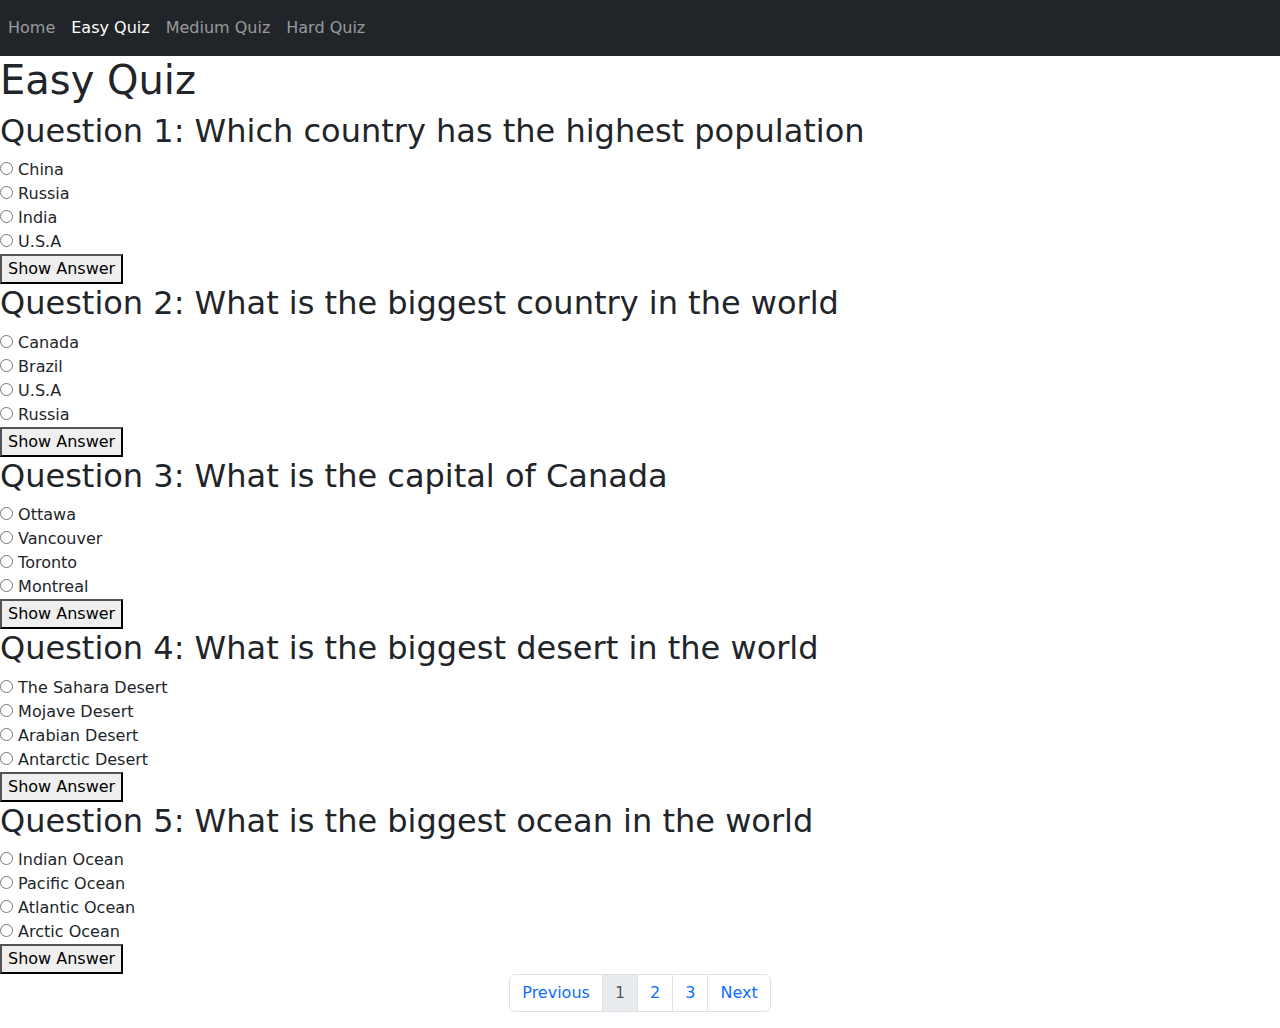
==== index2.html @ 75911dbb "Update index2.html" ====
<!DOCTYPE html>
<html>
  <head>
   <title>Geography Test</title>
   <meta charset="utf-8">
   <meta name="viewport" content="width=device-width, initial-scale=1">
   <link rel="stylesheet" href="mystyle.css">
   <script src="https://ajax.googleapis.com/ajax/libs/jquery/3.7.1/jquery.min.js"></script>
    <link href="https://cdn.jsdelivr.net/npm/bootstrap@5.2.3/dist/css/bootstrap.min.css" rel="stylesheet">
    <script src="https://cdn.jsdelivr.net/npm/bootstrap@5.2.3/dist/js/bootstrap.bundle.min.js"></script>
   <script src="myscript.js"></script>
</head>
  <body>
   <nav class="navbar navbar-expand-sm bg-dark navbar-dark">
        <div class="collapse navbar-collapse" id="collapsibleNavbar">
          <ul class="navbar-nav">
            <li class="nav-item">
              <a class="nav-link" href="index.html">Home</a>
            </li>
            <li class="nav-item">
              <a class="nav-link active" href="index2.html">Easy Quiz</a>
            </li>
            <li class="nav-item">
              <a class="nav-link" href="index3.html">Medium Quiz</a>
            </li>
			<li class="nav-item">
              <a class="nav-link" href="index4.html">Hard Quiz</a>
            </li>
          </ul>
        </div>
    </nav> 
	<h1> Easy Quiz </h1>
	<div class="QuestionTitle">
		<h2> Question 1: Which country has the highest population </h2>
	</div>
	<form>
		<input type="radio" id="answer1" name="geography" value="option name">
		<label for="option name"> China</label><br>
	<div class="alert alert-danger">
    		<strong>Danger!</strong> This alert box could indicate a dangerous or potentially negative action.
 	 </div>
		<input type="radio" id="answer2" name="geography" value="option name">
		<label for="option name"> Russia</label><br>
	<div class="alert alert-danger">
    		<strong>Danger!</strong> This alert box could indicate a dangerous or potentially negative action.
  	</div>
		<input type="radio" id="answer3" name="geography" value="option name">
		<label for="option name"> India</label><br>
	<div class="alert alert-success">
    		<strong>Success!</strong> This alert box could indicate a successful or positive action.
  	</div>
		<input type="radio" id="answer4" name="geography" value="option name">
		<label for="option name"> U.S.A</label>
	<div class="alert alert-danger">
    		<strong>Danger!</strong> This alert box could indicate a dangerous or potentially negative action.
  	</div>
	</form>
	
	<button class="showA" data-answer="a5">Show Answer</button>
	  <div class="answer"> Correct answer: India  </div>
	  
	<div class="QuestionTitle">
		<h2> Question 2: What is the biggest country in the world</h2>
	</div>
	<form>
		<input type="radio" id="answer5" name="geography" value="option name">
		<label for="option name"> Canada</label><br>
	<div class="alert alert-danger">
    		<strong>Danger!</strong> This alert box could indicate a dangerous or potentially negative action.
  	</div>
		<input type="radio" id="answer6" name="geography" value="option name">
		<label for="option name"> Brazil</label><br>
	<div class="alert alert-danger">
    		<strong>Danger!</strong> This alert box could indicate a dangerous or potentially negative action.
  	</div>
		<input type="radio" id="answer7" name="geography" value="option name">
		<label for="option name"> U.S.A</label><br>
	<div class="alert alert-danger">
    		<strong>Danger!</strong> This alert box could indicate a dangerous or potentially negative action.
  	</div>
		<input type="radio" id="answer8" name="geography" value="option name">
		<label for="option name"> Russia</label>
	<div class="alert alert-success">
    		<strong>Success!</strong> This alert box could indicate a successful or positive action.
  	</div>
	</form>
	
	<button class="showA" data-answer="a5">Show Answer</button>
	  <div class="answer"> Correct answer: Russia  </div>
	  
	<div class="QuestionTitle">
		<h2> Question 3: What is the capital of Canada <h2>
	</div>
	<form>
		<input type="radio" id="answer9" name="geography" value="option name">
		<label for="option name"> Ottawa</label><br>
	<div class="alert alert-success">
    		<strong>Success!</strong> This alert box could indicate a successful or positive action.
  	</div>
		<input type="radio" id="answer10" name="geography" value="option name">
		<label for="option name"> Vancouver</label><br>
	<div class="alert alert-danger">
    		<strong>Danger!</strong> This alert box could indicate a dangerous or potentially negative action.
  	</div>
		<input type="radio" id="answer11" name="geography" value="option name">
		<label for="option name"> Toronto</label><br>
	<div class="alert alert-danger">
    		<strong>Danger!</strong> This alert box could indicate a dangerous or potentially negative action.
  	</div>
		<input type="radio" id="answer12" name="geography" value="option name">
		<label for="option name"> Montreal</label>
	<div class="alert alert-danger">
    		<strong>Danger!</strong> This alert box could indicate a dangerous or potentially negative action.
  	</div>
	</form>
	
	<button class="showA" data-answer="a5">Show Answer</button>
	  <div class="answer"> Correct answer: Ottawa   </div>
	  
	<div class="QuestionTitle">
		<h2> Question 4: What is the biggest desert in the world <h2>
	</div>
	<form>
		<input type="radio" id="answer9" name="geography" value="option name">
		<label for="option name"> The Sahara Desert</label><br>
	<div class="alert alert-danger">
    		<strong>Danger!</strong> This alert box could indicate a dangerous or potentially negative action.
  	</div>
		<input type="radio" id="answer10" name="geography" value="option name">
		<label for="option name"> Mojave Desert</label><br>
	<div class="alert alert-danger">
    		<strong>Danger!</strong> This alert box could indicate a dangerous or potentially negative action.
  	</div>
		<input type="radio" id="answer11" name="geography" value="option name">
		<label for="option name"> Arabian Desert</label><br>
	<div class="alert alert-danger">
    		<strong>Danger!</strong> This alert box could indicate a dangerous or potentially negative action.
 	 </div>
		<input type="radio" id="answer12" name="geography" value="option name">
		<label for="option name"> Antarctic Desert</label>
	<div class="alert alert-success">
    		<strong>Success!</strong> This alert box could indicate a successful or positive action.
  	</div>
	</form>
	
	<button class="showA" data-answer="a5">Show Answer</button>
	  <div class="answer"> Correct answer: Antarctic Desert  </div>
	  
	<div class="QuestionTitle">
		<h2> Question 5: What is the biggest ocean in the world <h2>
	</div>
	<form>
		<input type="radio" id="answer9" name="geography" value="option name">
		<label for="option name"> Indian Ocean</label><br>
	<div class="alert alert-danger">
    		<strong>Danger!</strong> This alert box could indicate a dangerous or potentially negative action.
 	 </div>
		<input type="radio" id="answer10" name="geography" value="option name">
		<label for="option name"> Pacific Ocean</label><br>
	<div class="alert alert-success">
    		<strong>Success!</strong> This alert box could indicate a successful or positive action.
  	</div>
		<input type="radio" id="answer11" name="geography" value="option name">
		<label for="option name"> Atlantic Ocean</label><br>
	<div class="alert alert-danger">
    		<strong>Danger!</strong> This alert box could indicate a dangerous or potentially negative action.
 	 </div>
		<input type="radio" id="answer12" name="geography" value="option name">
		<label for="option name"> Arctic Ocean</label>
	<div class="alert alert-danger">
    		<strong>Danger!</strong> This alert box could indicate a dangerous or potentially negative action.
 	 </div>
	</form>
	
	<button class="showA" data-answer="a5">Show Answer</button>
	  <div class="answer"> Correct answer: Pacific Ocean  </div>

<ul class="pagination justify-content-center">
  <li class="page-item"><a class="page-link" href="index.html">Previous</a></li>
  <li class="page-item disabled"><a class="page-link">1</a></li>
  <li class="page-item"><a class="page-link" href="index3.html">2</a></li>
  <li class="page-item"><a class="page-link" href="index4.html">3</a></li>
  <li class="page-item"><a class="page-link" href="index3.html">Next</a></li>
</ul>
	  
  </body>
</html>
---- mystyle.css ----
#content {
     margin-left: 20px;
}

.Home {
display: block;
margin-left: auto;
margin-right: auto;
width: 50%;
}

.alert-danger {
display: none;
}

.alert-success {
 display: none;
}
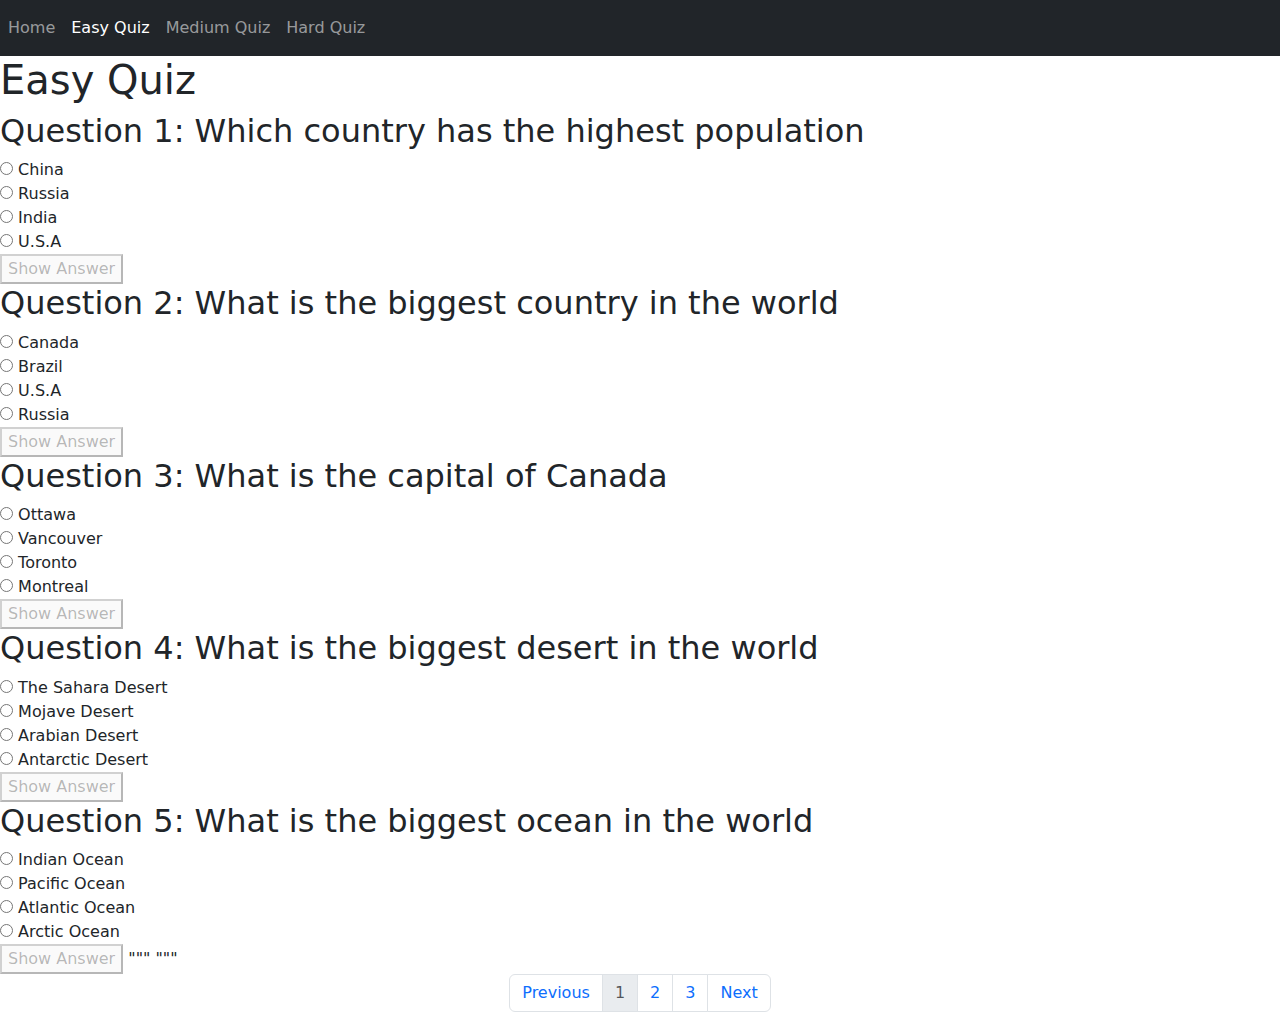
==== commit 3a642450: "Update index2.html" ====
--- a/index2.html
+++ b/index2.html
@@ -1,5 +1,5 @@
 <!DOCTYPE html>
-<html>
+<html lang="en">
   <head>
    <title>Geography Test</title>
    <meta charset="utf-8">
@@ -33,27 +33,15 @@
 	<div class="QuestionTitle">
 		<h2> Question 1: Which country has the highest population </h2>
 	</div>
-	<form>
-		<input type="radio" id="answer1" name="geography" value="option name">
+	<form class = "radioform">
+		<input type="radio" id="answer1" name="geography" value="wrong">
 		<label for="option name"> China</label><br>
-	<div class="alert alert-danger">
-    		<strong>Danger!</strong> This alert box could indicate a dangerous or potentially negative action.
- 	 </div>
-		<input type="radio" id="answer2" name="geography" value="option name">
+		<input type="radio" id="answer2" name="geography" value="wrong">
 		<label for="option name"> Russia</label><br>
-	<div class="alert alert-danger">
-    		<strong>Danger!</strong> This alert box could indicate a dangerous or potentially negative action.
-  	</div>
-		<input type="radio" id="answer3" name="geography" value="option name">
+		<input type="radio" id="answer3" name="geography" value="correct">
 		<label for="option name"> India</label><br>
-	<div class="alert alert-success">
-    		<strong>Success!</strong> This alert box could indicate a successful or positive action.
-  	</div>
-		<input type="radio" id="answer4" name="geography" value="option name">
+		<input type="radio" id="answer4" name="geography" value="wrong">
 		<label for="option name"> U.S.A</label>
-	<div class="alert alert-danger">
-    		<strong>Danger!</strong> This alert box could indicate a dangerous or potentially negative action.
-  	</div>
 	</form>
 	
 	<button class="showA" data-answer="a5">Show Answer</button>
@@ -62,27 +50,15 @@
 	<div class="QuestionTitle">
 		<h2> Question 2: What is the biggest country in the world</h2>
 	</div>
-	<form>
-		<input type="radio" id="answer5" name="geography" value="option name">
+	<form class = "radioform">
+		<input type="radio" id="answer5" name="geography" value="wrong">
 		<label for="option name"> Canada</label><br>
-	<div class="alert alert-danger">
-    		<strong>Danger!</strong> This alert box could indicate a dangerous or potentially negative action.
-  	</div>
-		<input type="radio" id="answer6" name="geography" value="option name">
+		<input type="radio" id="answer6" name="geography" value="wrong">
 		<label for="option name"> Brazil</label><br>
-	<div class="alert alert-danger">
-    		<strong>Danger!</strong> This alert box could indicate a dangerous or potentially negative action.
-  	</div>
-		<input type="radio" id="answer7" name="geography" value="option name">
+		<input type="radio" id="answer7" name="geography" value="wrong">
 		<label for="option name"> U.S.A</label><br>
-	<div class="alert alert-danger">
-    		<strong>Danger!</strong> This alert box could indicate a dangerous or potentially negative action.
-  	</div>
-		<input type="radio" id="answer8" name="geography" value="option name">
+		<input type="radio" id="answer8" name="geography" value="correct">
 		<label for="option name"> Russia</label>
-	<div class="alert alert-success">
-    		<strong>Success!</strong> This alert box could indicate a successful or positive action.
-  	</div>
 	</form>
 	
 	<button class="showA" data-answer="a5">Show Answer</button>
@@ -91,27 +67,15 @@
 	<div class="QuestionTitle">
 		<h2> Question 3: What is the capital of Canada <h2>
 	</div>
-	<form>
-		<input type="radio" id="answer9" name="geography" value="option name">
+	<form class = "radioform">
+		<input type="radio" id="answer9" name="geography" value="correct">
 		<label for="option name"> Ottawa</label><br>
-	<div class="alert alert-success">
-    		<strong>Success!</strong> This alert box could indicate a successful or positive action.
-  	</div>
-		<input type="radio" id="answer10" name="geography" value="option name">
+		<input type="radio" id="answer10" name="geography" value="wrong">
 		<label for="option name"> Vancouver</label><br>
-	<div class="alert alert-danger">
-    		<strong>Danger!</strong> This alert box could indicate a dangerous or potentially negative action.
-  	</div>
-		<input type="radio" id="answer11" name="geography" value="option name">
+		<input type="radio" id="answer11" name="geography" value="wrong">
 		<label for="option name"> Toronto</label><br>
-	<div class="alert alert-danger">
-    		<strong>Danger!</strong> This alert box could indicate a dangerous or potentially negative action.
-  	</div>
-		<input type="radio" id="answer12" name="geography" value="option name">
+		<input type="radio" id="answer12" name="geography" value="wrong">
 		<label for="option name"> Montreal</label>
-	<div class="alert alert-danger">
-    		<strong>Danger!</strong> This alert box could indicate a dangerous or potentially negative action.
-  	</div>
 	</form>
 	
 	<button class="showA" data-answer="a5">Show Answer</button>
@@ -120,27 +84,15 @@
 	<div class="QuestionTitle">
 		<h2> Question 4: What is the biggest desert in the world <h2>
 	</div>
-	<form>
-		<input type="radio" id="answer9" name="geography" value="option name">
+	<form class = "radioform">
+		<input type="radio" id="answer9" name="geography" value="wrong">
 		<label for="option name"> The Sahara Desert</label><br>
-	<div class="alert alert-danger">
-    		<strong>Danger!</strong> This alert box could indicate a dangerous or potentially negative action.
-  	</div>
-		<input type="radio" id="answer10" name="geography" value="option name">
+		<input type="radio" id="answer10" name="geography" value="wrong">
 		<label for="option name"> Mojave Desert</label><br>
-	<div class="alert alert-danger">
-    		<strong>Danger!</strong> This alert box could indicate a dangerous or potentially negative action.
-  	</div>
-		<input type="radio" id="answer11" name="geography" value="option name">
+		<input type="radio" id="answer11" name="geography" value="wrong">
 		<label for="option name"> Arabian Desert</label><br>
-	<div class="alert alert-danger">
-    		<strong>Danger!</strong> This alert box could indicate a dangerous or potentially negative action.
- 	 </div>
-		<input type="radio" id="answer12" name="geography" value="option name">
+		<input type="radio" id="answer12" name="geography" value="correct">
 		<label for="option name"> Antarctic Desert</label>
-	<div class="alert alert-success">
-    		<strong>Success!</strong> This alert box could indicate a successful or positive action.
-  	</div>
 	</form>
 	
 	<button class="showA" data-answer="a5">Show Answer</button>
@@ -149,31 +101,28 @@
 	<div class="QuestionTitle">
 		<h2> Question 5: What is the biggest ocean in the world <h2>
 	</div>
-	<form>
-		<input type="radio" id="answer9" name="geography" value="option name">
+	<form class = "radioform">
+		<input type="radio" id="answer9" name="geography" value="wrong">
 		<label for="option name"> Indian Ocean</label><br>
-	<div class="alert alert-danger">
-    		<strong>Danger!</strong> This alert box could indicate a dangerous or potentially negative action.
- 	 </div>
-		<input type="radio" id="answer10" name="geography" value="option name">
+		<input type="radio" id="answer10" name="geography" value="correct">
 		<label for="option name"> Pacific Ocean</label><br>
-	<div class="alert alert-success">
-    		<strong>Success!</strong> This alert box could indicate a successful or positive action.
-  	</div>
-		<input type="radio" id="answer11" name="geography" value="option name">
+		<input type="radio" id="answer11" name="geography" value="wrong">
 		<label for="option name"> Atlantic Ocean</label><br>
-	<div class="alert alert-danger">
-    		<strong>Danger!</strong> This alert box could indicate a dangerous or potentially negative action.
- 	 </div>
-		<input type="radio" id="answer12" name="geography" value="option name">
+		<input type="radio" id="answer12" name="geography" value="wrong">
 		<label for="option name"> Arctic Ocean</label>
-	<div class="alert alert-danger">
-    		<strong>Danger!</strong> This alert box could indicate a dangerous or potentially negative action.
- 	 </div>
 	</form>
 	
 	<button class="showA" data-answer="a5">Show Answer</button>
 	  <div class="answer"> Correct answer: Pacific Ocean  </div>
+	    
+	"""<div class="alert alert-danger" role="alert">
+        You selected the wrong option!
+    </div>
+
+    <!-- Bootstrap Success Alert -->
+    <div class="alert alert-success" role="alert">
+        You selected the correct option!
+    </div>"""
 
 <ul class="pagination justify-content-center">
   <li class="page-item"><a class="page-link" href="index.html">Previous</a></li>
--- a/mystyle.css
+++ b/mystyle.css
@@ -1,18 +1,18 @@
 #content {
-     margin-left: 20px;
+    margin-left: 20px;
 }
 
 .Home {
-display: block;
-margin-left: auto;
-margin-right: auto;
-width: 50%;
+    display: block;
+    margin-left: auto;
+    margin-right: auto;
+    width: 50%;
 }
 
-.alert-danger {
-display: none;
+.alert-danger, .alert-success {
+    display: none;
 }
 
-.alert-success {
- display: none;
+.answer {
+    display: none;
 }
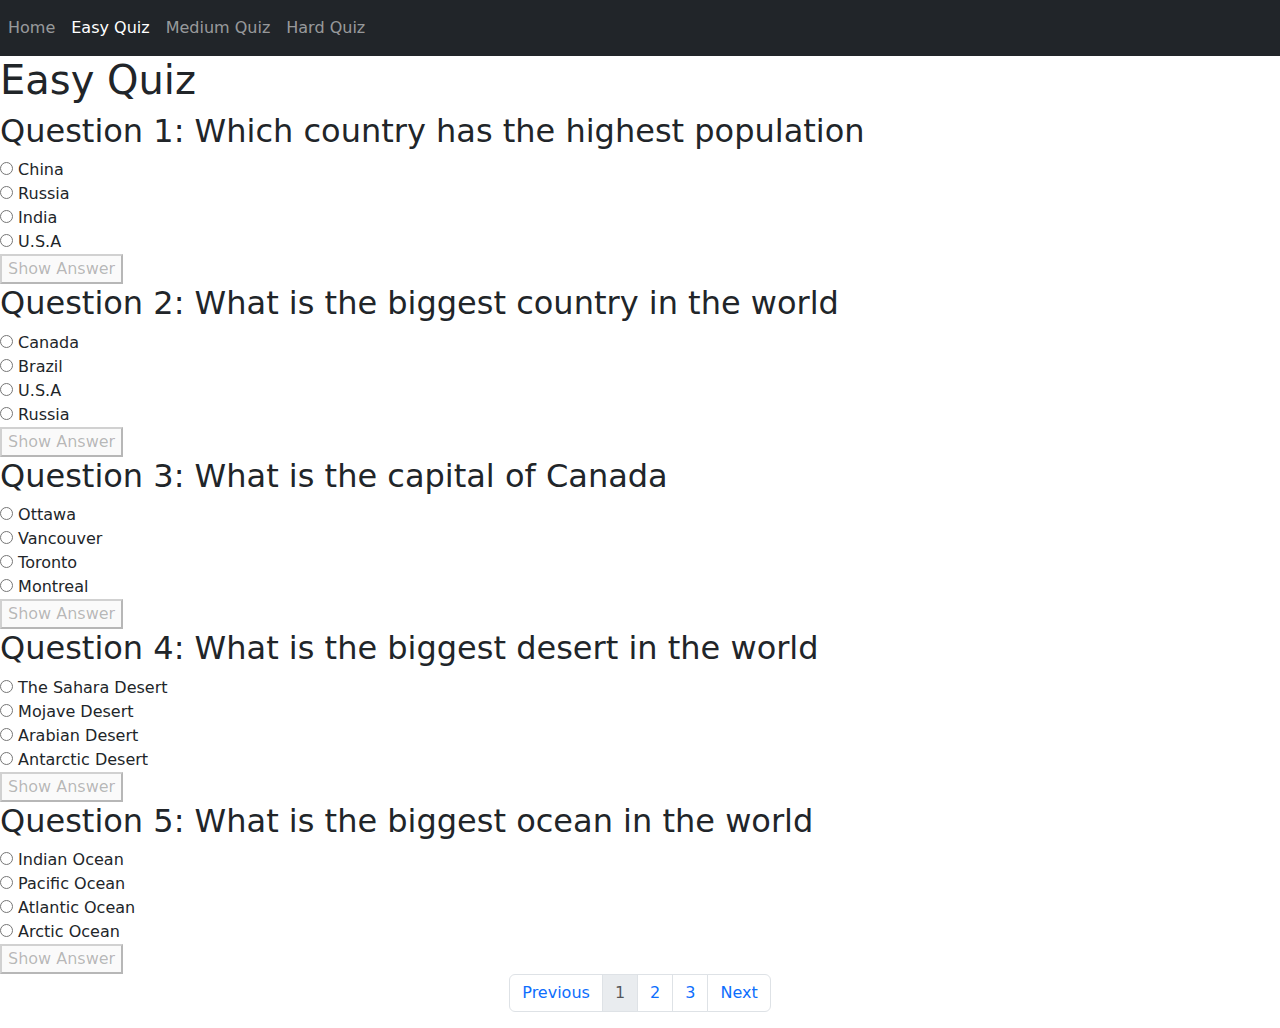
==== commit e027b4c7: "Update index2.html" ====
--- a/index2.html
+++ b/index2.html
@@ -115,14 +115,14 @@
 	<button class="showA" data-answer="a5">Show Answer</button>
 	  <div class="answer"> Correct answer: Pacific Ocean  </div>
 	    
-	"""<div class="alert alert-danger" role="alert">
+	<!-- <div class="alert alert-danger" role="alert">
         You selected the wrong option!
-    </div>
+    </div> 
 
-    <!-- Bootstrap Success Alert -->
-    <div class="alert alert-success" role="alert">
+     <!-- Bootstrap Success Alert -->
+	<!-- <div class="alert alert-success" role="alert">
         You selected the correct option!
-    </div>"""
+    </div> -->
 
 <ul class="pagination justify-content-center">
   <li class="page-item"><a class="page-link" href="index.html">Previous</a></li>
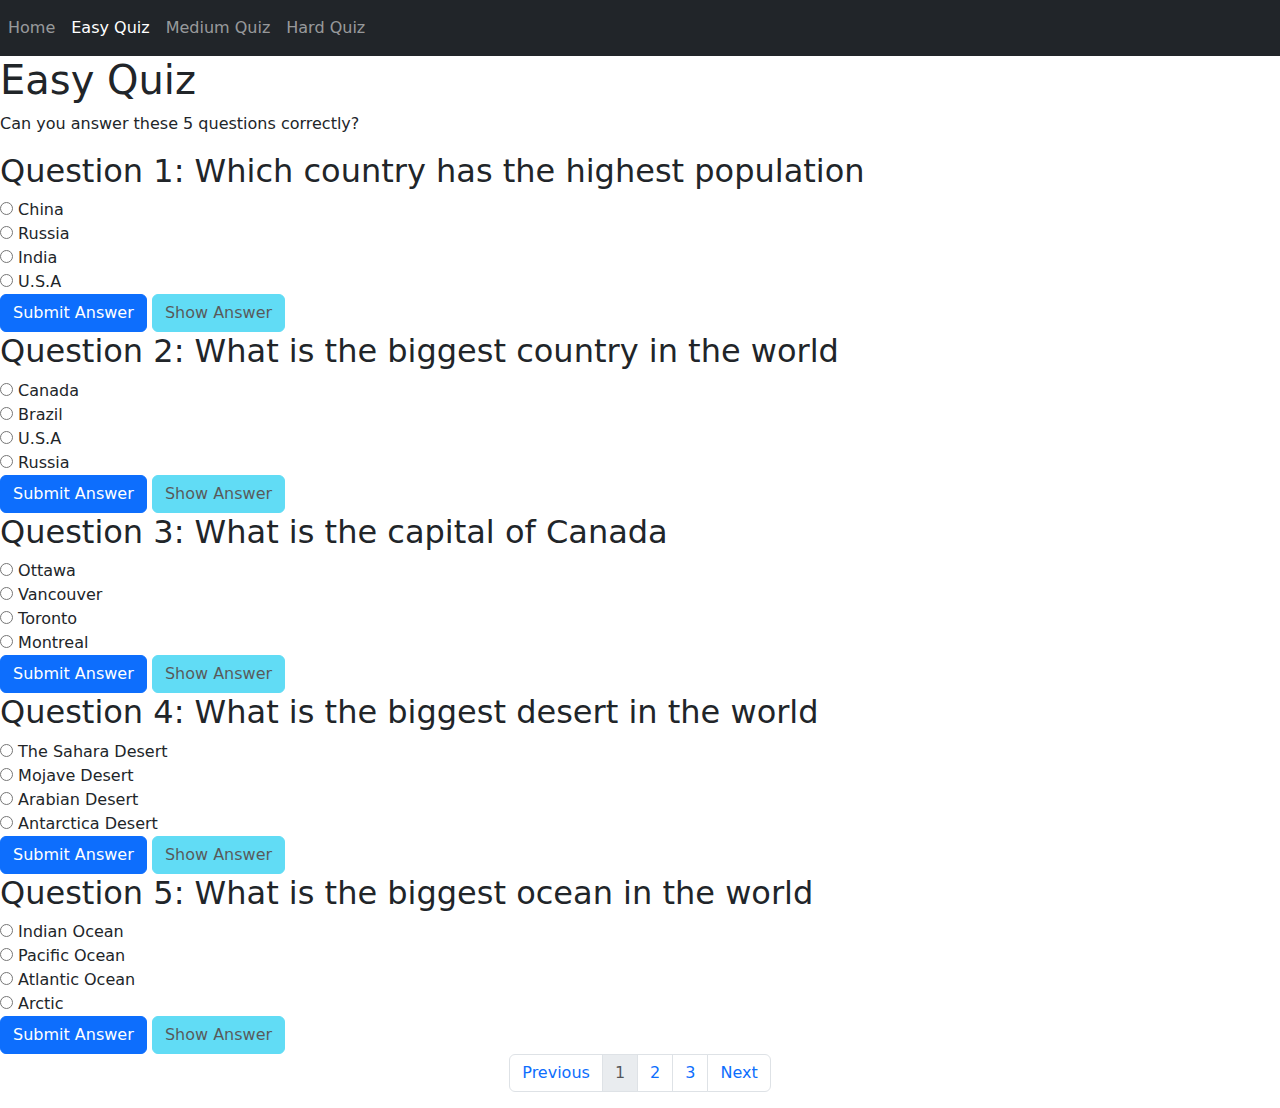
==== commit cf2a9d9d: "Update index2.html" ====
--- a/index2.html
+++ b/index2.html
@@ -30,99 +30,137 @@
         </div>
     </nav> 
 	<h1> Easy Quiz </h1>
+	  	<div class="title"> 
+			<p> Can you answer these 5 questions correctly? </p>
+		</div>
+	  <!-- Question 1 -->
 	<div class="QuestionTitle">
 		<h2> Question 1: Which country has the highest population </h2>
 	</div>
 	<form class = "radioform">
-		<input type="radio" id="answer1" name="geography" value="wrong">
-		<label for="option name"> China</label><br>
-		<input type="radio" id="answer2" name="geography" value="wrong">
-		<label for="option name"> Russia</label><br>
-		<input type="radio" id="answer3" name="geography" value="correct">
-		<label for="option name"> India</label><br>
-		<input type="radio" id="answer4" name="geography" value="wrong">
-		<label for="option name"> U.S.A</label>
+		<div>
+			<input type="radio" name="geography" value="wrong"> China <br>
+			<input type="radio" name="geography" value="wrong"> Russia <br>
+			<input type="radio" name="geography" value="correct"> India <br>
+			<input type="radio" name="geography" value="wrong"> U.S.A
+		</div>
+		<div class="alert alert-danger" role="alert">
+        		You chose the wrong answer!
+    		</div>
+    		<div class="alert alert-success" role="alert">
+        		You chose the correct answer!
+    		</div>
+
+    		<button type="submit" class="btn btn-primary">Submit Answer</button>
+	 	<button type="button" class="showA btn btn-info">Show Answer</button>
+
+    		<div class="answer">
+        		<p> The correct answer is India. </p>
+    		</div>
 	</form>
 	
-	<button class="showA" data-answer="a5">Show Answer</button>
-	  <div class="answer"> Correct answer: India  </div>
-	  
+	  <!-- Question 2 -->
 	<div class="QuestionTitle">
 		<h2> Question 2: What is the biggest country in the world</h2>
 	</div>
 	<form class = "radioform">
-		<input type="radio" id="answer5" name="geography" value="wrong">
-		<label for="option name"> Canada</label><br>
-		<input type="radio" id="answer6" name="geography" value="wrong">
-		<label for="option name"> Brazil</label><br>
-		<input type="radio" id="answer7" name="geography" value="wrong">
-		<label for="option name"> U.S.A</label><br>
-		<input type="radio" id="answer8" name="geography" value="correct">
-		<label for="option name"> Russia</label>
+		<div>
+			<input type="radio" name="geography" value="wrong"> Canada <br>
+			<input type="radio" name="geography" value="wrong"> Brazil <br>
+			<input type="radio" name="geography" value="wrong"> U.S.A <br>
+			<input type="radio" name="geography" value="correct"> Russia 
+		</div>
+		<div class="alert alert-danger" role="alert">
+        		You chose the wrong answer!
+    		</div>
+    		<div class="alert alert-success" role="alert">
+        		You chose the correct answer!
+    		</div>
+
+    		<button type="submit" class="btn btn-primary">Submit Answer</button>
+	 	<button type="button" class="showA btn btn-info">Show Answer</button>
+
+    		<div class="answer">
+        		<p> The correct answer is Russia. </p>
+    		</div>
 	</form>
 	
-	<button class="showA" data-answer="a5">Show Answer</button>
-	  <div class="answer"> Correct answer: Russia  </div>
-	  
+	  <!-- Question 3 -->
 	<div class="QuestionTitle">
 		<h2> Question 3: What is the capital of Canada <h2>
 	</div>
 	<form class = "radioform">
-		<input type="radio" id="answer9" name="geography" value="correct">
-		<label for="option name"> Ottawa</label><br>
-		<input type="radio" id="answer10" name="geography" value="wrong">
-		<label for="option name"> Vancouver</label><br>
-		<input type="radio" id="answer11" name="geography" value="wrong">
-		<label for="option name"> Toronto</label><br>
-		<input type="radio" id="answer12" name="geography" value="wrong">
-		<label for="option name"> Montreal</label>
+		<div>
+			<input type="radio" name="geography" value="correct"> Ottawa <br>
+			<input type="radio" name="geography" value="wrong"> Vancouver <br>
+			<input type="radio" name="geography" value="wrong"> Toronto <br>
+			<input type="radio" name="geography" value="wrong"> Montreal
+		</div>
+		<div class="alert alert-danger" role="alert">
+        		You chose the wrong answer!
+    		</div>
+    		<div class="alert alert-success" role="alert">
+        		You chose the correct answer!
+    		</div>
+
+    		<button type="submit" class="btn btn-primary">Submit Answer</button>
+	 	<button type="button" class="showA btn btn-info">Show Answer</button>
+
+    		<div class="answer">
+        		<p> The correct answer is Ottawa. </p>
+    		</div>
 	</form>
 	
-	<button class="showA" data-answer="a5">Show Answer</button>
-	  <div class="answer"> Correct answer: Ottawa   </div>
-	  
+	<!-- Question 4 -->  
 	<div class="QuestionTitle">
 		<h2> Question 4: What is the biggest desert in the world <h2>
 	</div>
 	<form class = "radioform">
-		<input type="radio" id="answer9" name="geography" value="wrong">
-		<label for="option name"> The Sahara Desert</label><br>
-		<input type="radio" id="answer10" name="geography" value="wrong">
-		<label for="option name"> Mojave Desert</label><br>
-		<input type="radio" id="answer11" name="geography" value="wrong">
-		<label for="option name"> Arabian Desert</label><br>
-		<input type="radio" id="answer12" name="geography" value="correct">
-		<label for="option name"> Antarctic Desert</label>
+		<div>
+			<input type="radio" name="geography" value="wrong"> The Sahara Desert <br>
+			<input type="radio" name="geography" value="wrong"> Mojave Desert<br>
+			<input type="radio" name="geography" value="wrong"> Arabian Desert<br>
+			<input type="radio" name="geography" value="correct"> Antarctica Desert
+		</div>
+		<div class="alert alert-danger" role="alert">
+        		You chose the wrong answer!
+    		</div>
+    		<div class="alert alert-success" role="alert">
+        		You chose the correct answer!
+    		</div>
+
+    		<button type="submit" class="btn btn-primary">Submit Answer</button>
+	 	<button type="button" class="showA btn btn-info">Show Answer</button>
+
+    		<div class="answer">
+        		<p> The correct answer is Antarctica. </p>
+    		</div>
 	</form>
-	
-	<button class="showA" data-answer="a5">Show Answer</button>
-	  <div class="answer"> Correct answer: Antarctic Desert  </div>
-	  
+	  <!-- Question 5 -->
 	<div class="QuestionTitle">
 		<h2> Question 5: What is the biggest ocean in the world <h2>
 	</div>
 	<form class = "radioform">
-		<input type="radio" id="answer9" name="geography" value="wrong">
-		<label for="option name"> Indian Ocean</label><br>
-		<input type="radio" id="answer10" name="geography" value="correct">
-		<label for="option name"> Pacific Ocean</label><br>
-		<input type="radio" id="answer11" name="geography" value="wrong">
-		<label for="option name"> Atlantic Ocean</label><br>
-		<input type="radio" id="answer12" name="geography" value="wrong">
-		<label for="option name"> Arctic Ocean</label>
+		<div>
+			<input type="radio" id="answer9" name="geography" value="wrong"> Indian Ocean <br>
+			<input type="radio" id="answer10" name="geography" value="correct"> Pacific Ocean <br>
+			<input type="radio" id="answer11" name="geography" value="wrong"> Atlantic Ocean <br>
+			<input type="radio" id="answer12" name="geography" value="wrong"> Arctic
+		</div>
+		<div class="alert alert-danger" role="alert">
+        		You chose the wrong answer!
+    		</div>
+    		<div class="alert alert-success" role="alert">
+        		You chose the correct answer!
+    		</div>
+
+    		<button type="submit" class="btn btn-primary">Submit Answer</button>
+	 	<button type="button" class="showA btn btn-info">Show Answer</button>
+
+    		<div class="answer">
+        		<p> The correct answer is the Pacific Ocean. </p>
+    		</div>
 	</form>
-	
-	<button class="showA" data-answer="a5">Show Answer</button>
-	  <div class="answer"> Correct answer: Pacific Ocean  </div>
-	    
-	<!-- <div class="alert alert-danger" role="alert">
-        You selected the wrong option!
-    </div> 
-
-     <!-- Bootstrap Success Alert -->
-	<!-- <div class="alert alert-success" role="alert">
-        You selected the correct option!
-    </div> -->
 
 <ul class="pagination justify-content-center">
   <li class="page-item"><a class="page-link" href="index.html">Previous</a></li>
